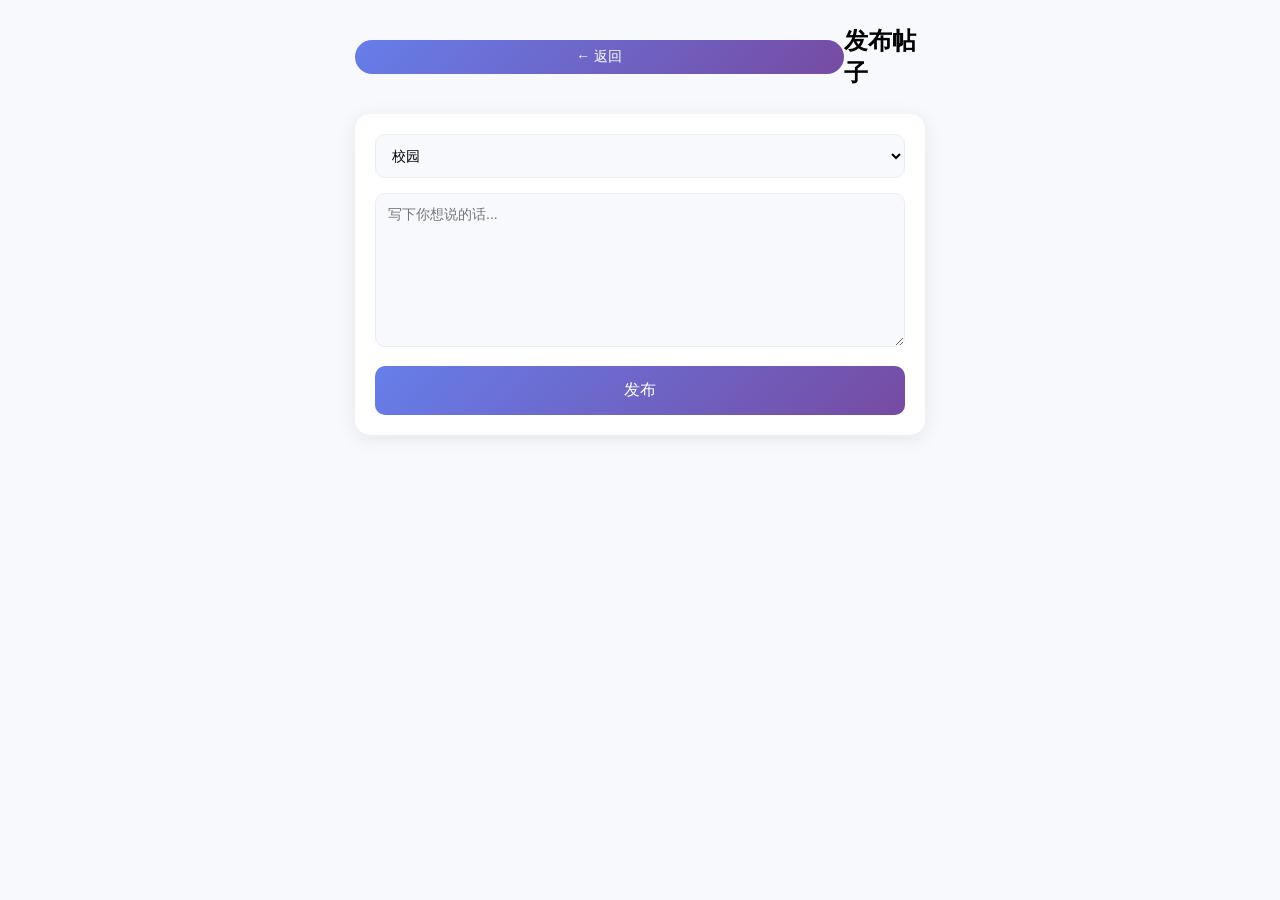
==== post.html @ 4214e29c "Create  post.html" ====
<!DOCTYPE html>
<html lang="zh-CN">
<head>
    <meta charset="UTF-8">
    <meta name="viewport" content="width=device-width, initial-scale=1.0">
    <title>发布帖子 - 斑鸠快讯</title>
    <link rel="stylesheet" href="style.css">
</head>
<body>
    <div class="container">
        <div class="nav-bar">
            <button onclick="location.href='index.html'">← 返回</button>
            <h2>发布帖子</h2>
            <div></div>
        </div>

        <div class="post-form">
            <select id="postCategory">
                <option value="campus">校园</option>
                <option value="life">生活</option>
            </select>
            <textarea id="postContent" placeholder="写下你想说的话..." rows="8"></textarea>
            <button onclick="submitPost()">发布</button>
        </div>
    </div>

    <script src="script.js"></script>
</body>
</html>
---- style.css ----
* {
    margin: 0;
    padding: 0;
    box-sizing: border-box;
    font-family: -apple-system, BlinkMacSystemFont, "Segoe UI", sans-serif;
}

body {
    background-color: #f7f9fc;
    padding-bottom: 80px;
}

.container {
    max-width: 600px;
    margin: 0 auto;
    padding: 15px;
}

.nav-bar {
    display: flex;
    justify-content: space-between;
    align-items: center;
    padding: 10px 0;
    margin-bottom: 15px;
}

.nav-bar h1 {
    font-size: 22px;
    background: linear-gradient(135deg, #667eea 0%, #764ba2 100%);
    -webkit-background-clip: text;
    -webkit-text-fill-color: transparent;
    background-clip: text;
}

.nav-bar button {
    padding: 8px 16px;
    background: linear-gradient(135deg, #667eea 0%, #764ba2 100%);
    color: white;
    border: none;
    border-radius: 20px;
    cursor: pointer;
    font-size: 14px;
    transition: all 0.3s ease;
}

.tabs {
    display: flex;
    gap: 10px;
    margin-bottom: 20px;
    border-bottom: 1px solid #eee;
    padding-bottom: 10px;
    overflow-x: auto;
}

.tab-btn {
    padding: 8px 16px;
    border: none;
    background: none;
    color: #666;
    cursor: pointer;
    border-radius: 20px;
    white-space: nowrap;
    transition: all 0.3s ease;
}

.tab-btn.active {
    background: linear-gradient(135deg, #667eea 0%, #764ba2 100%);
    color: white;
}

.post {
    background: white;
    padding: 15px;
    border-radius: 15px;
    box-shadow: 0 4px 20px rgba(0, 0, 0, 0.08);
    margin-bottom: 15px;
}

.post-header {
    display: flex;
    justify-content: space-between;
    margin-bottom: 10px;
    align-items: center;
}

.post-author {
    font-weight: bold;
    color: #667eea;
    font-size: 15px;
}

.post-time {
    color: #999;
    font-size: 12px;
}

.post-category {
    background: linear-gradient(135deg, #f093fb 0%, #f5576c 100%);
    color: white;
    padding: 4px 10px;
    border-radius: 15px;
    font-size: 12px;
}

.post-content {
    color: #333;
    line-height: 1.6;
    margin-bottom: 10px;
    font-size: 14px;
}

.post-stats {
    display: flex;
    gap: 15px;
    color: #666;
    font-size: 14px;
    align-items: center;
}

.post-stats button {
    width: auto;
    padding: 6px 12px;
    background: linear-gradient(135deg, #4facfe 0%, #00f2fe 100%);
    color: white;
    border-radius: 8px;
    cursor: pointer;
    border: none;
}

.fab {
    position: fixed;
    bottom: 30px;
    right: 30px;
    width: 60px;
    height: 60px;
    background: linear-gradient(135deg, #667eea 0%, #764ba2 100%);
    color: white;
    border-radius: 50%;
    display: flex;
    justify-content: center;
    align-items: center;
    font-size: 30px;
    cursor: pointer;
    box-shadow: 0 8px 30px rgba(102, 126, 234, 0.4);
}

.empty-tip {
    text-align: center;
    color: #999;
    padding: 50px 0;
}

/* 发帖页面样式 */
.post-form {
    background: white;
    padding: 20px;
    border-radius: 15px;
    box-shadow: 0 4px 20px rgba(0, 0, 0, 0.08);
}

#postCategory {
    width: 100%;
    padding: 12px;
    margin-bottom: 15px;
    border: 1px solid #eee;
    border-radius: 10px;
    font-size: 14px;
    background-color: #f7f9fc;
}

textarea {
    width: 100%;
    padding: 12px;
    margin-bottom: 15px;
    border: 1px solid #eee;
    border-radius: 10px;
    font-size: 14px;
    resize: vertical;
    background-color: #f7f9fc;
    min-height: 120px;
}

button {
    width: 100%;
    padding: 14px;
    background: linear-gradient(135deg, #667eea 0%, #764ba2 100%);
    color: white;
    border: none;
    border-radius: 10px;
    font-size: 16px;
    cursor: pointer;
}
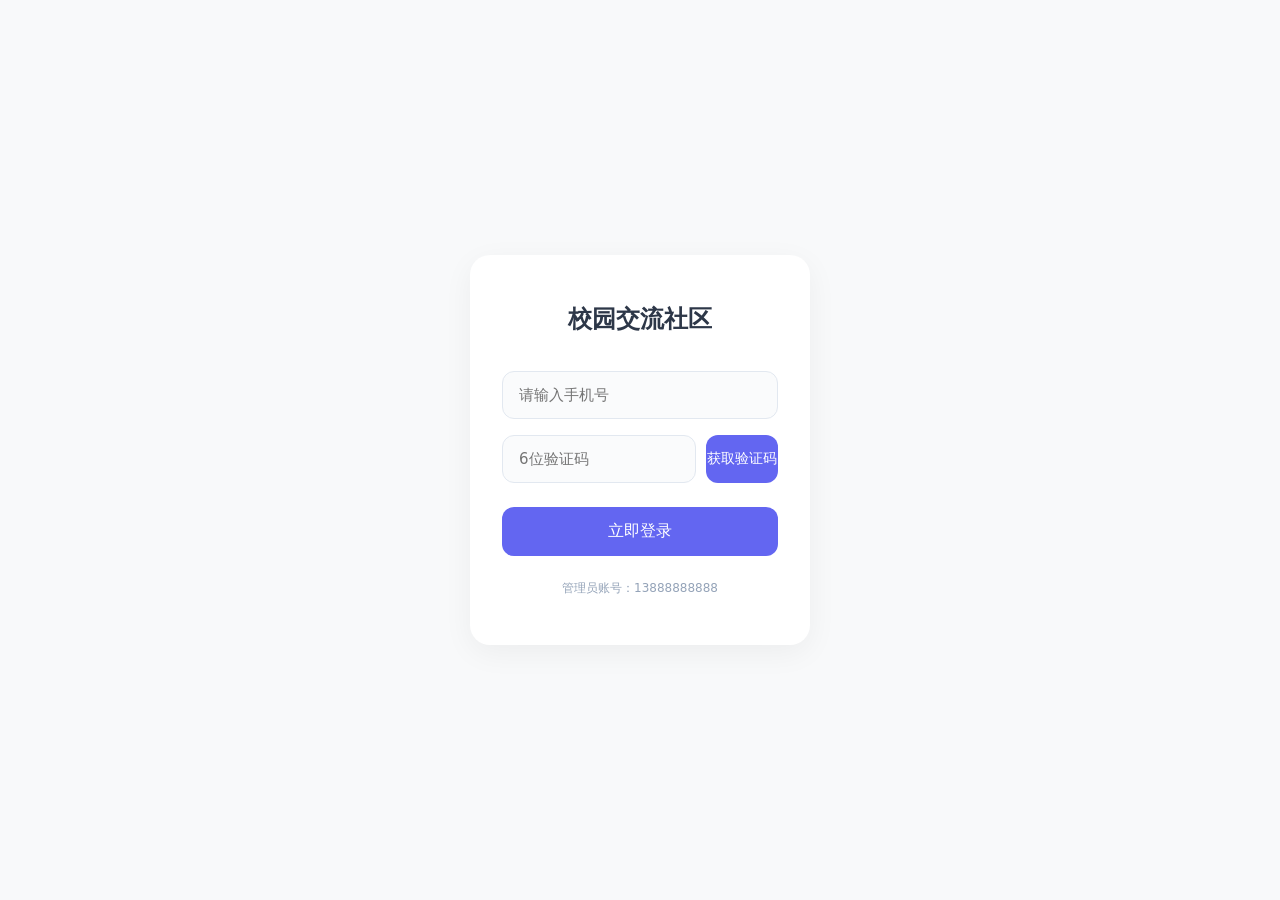
==== commit 1940aacf: "Create  post.html" ====
--- a/post.html
+++ b/post.html
@@ -1,29 +1,136 @@
 <!DOCTYPE html>
 <html lang="zh-CN">
 <head>
-    <meta charset="UTF-8">
-    <meta name="viewport" content="width=device-width, initial-scale=1.0">
-    <title>发布帖子 - 斑鸠快讯</title>
-    <link rel="stylesheet" href="style.css">
+<meta charset="UTF-8">
+<meta name="viewport" content="width=device-width, initial-scale=1.0">
+<title>发布帖子</title>
+<style>
+* {
+  margin: 0; padding: 0;
+  box-sizing: border-box;
+  font-family: "Segoe UI", system-ui, sans-serif;
+}
+body {
+  background: #f8f9fa;
+  padding: 20px;
+}
+.publish-card {
+  max-width: 600px;
+  margin: 0 auto;
+  background: #fff;
+  padding: 28px;
+  border-radius: 20px;
+  box-shadow: 0 2px 12px rgba(0,0,0,0.04);
+}
+h3 {
+  text-align: center;
+  color: #2d3748;
+  margin-bottom: 24px;
+  font-weight: 600;
+}
+input, textarea {
+  width: 100%;
+  padding: 14px 16px;
+  border: 1px solid #e2e8f0;
+  border-radius: 14px;
+  background: #fafbfc;
+  outline: none;
+  font-size: 15px;
+  margin-bottom: 16px;
+}
+textarea {
+  height: 160px;
+  resize: none;
+}
+.preview {
+  max-width: 100%;
+  border-radius: 14px;
+  margin: 10px 0;
+  display: none;
+}
+.btn-publish {
+  width: 100%;
+  padding: 14px;
+  background: #6366f1;
+  color: #fff;
+  border: none;
+  border-radius: 14px;
+  font-size: 16px;
+  cursor: pointer;
+}
+.back-link {
+  display: block;
+  text-align: center;
+  margin-top: 20px;
+  color: #6366f1;
+  text-decoration: none;
+  font-size: 14px;
+}
+</style>
 </head>
 <body>
-    <div class="container">
-        <div class="nav-bar">
-            <button onclick="location.href='index.html'">← 返回</button>
-            <h2>发布帖子</h2>
-            <div></div>
-        </div>
+<div class="publish-card">
+  <h3>发布新帖子</h3>
+  <input type="text" id="title" placeholder="请输入帖子标题">
+  <textarea id="content" placeholder="请输入帖子内容"></textarea>
+  <input type="file" id="imgFile" accept="image/*" onchange="preImg()">
+  <input type="file" id="videoFile" accept="video/*" onchange="preVideo()">
+  <img id="imgPre" class="preview">
+  <video id="vidPre" class="preview" controls></video>
+  <button class="btn-publish" onclick="publish()">立即发布</button>
+  <a href="index.html" class="back-link">← 返回首页</a>
+</div>
 
-        <div class="post-form">
-            <select id="postCategory">
-                <option value="campus">校园</option>
-                <option value="life">生活</option>
-            </select>
-            <textarea id="postContent" placeholder="写下你想说的话..." rows="8"></textarea>
-            <button onclick="submitPost()">发布</button>
-        </div>
-    </div>
+<script>
+const currUser = localStorage.getItem("currUser");
+if (!currUser) location.href = "login.html";
+let imgUrl = "", vidUrl = "";
 
-    <script src="script.js"></script>
+function preImg() {
+  let file = imgFile.files[0];
+  if (!file) return;
+  let reader = new FileReader();
+  reader.onload = e => {
+    imgUrl = e.target.result;
+    imgPre.src = imgUrl;
+    imgPre.style.display = "block";
+  };
+  reader.readAsDataURL(file);
+}
+
+function preVideo() {
+  let file = videoFile.files[0];
+  if (!file) return;
+  let reader = new FileReader();
+  reader.onload = e => {
+    vidUrl = e.target.result;
+    vidPre.src = vidUrl;
+    vidPre.style.display = "block";
+  };
+  reader.readAsDataURL(file);
+}
+
+function publish() {
+  let t = title.value.trim();
+  let c = content.value.trim();
+  if (!t || !c) return alert("标题和内容不能为空");
+  let posts = JSON.parse(localStorage.getItem("posts")) || [];
+  posts.unshift({
+    id: Date.now(),
+    uid: currUser,
+    title: t,
+    content: c,
+    img: imgUrl,
+    media: vidUrl,
+    time: Date.now(),
+    view: 1,
+    like: [],
+    collect: []
+  });
+  localStorage.setItem("posts", JSON.stringify(posts));
+  alert("发布成功！");
+  location.href = "index.html";
+}
+</script>
 </body>
 </html>
